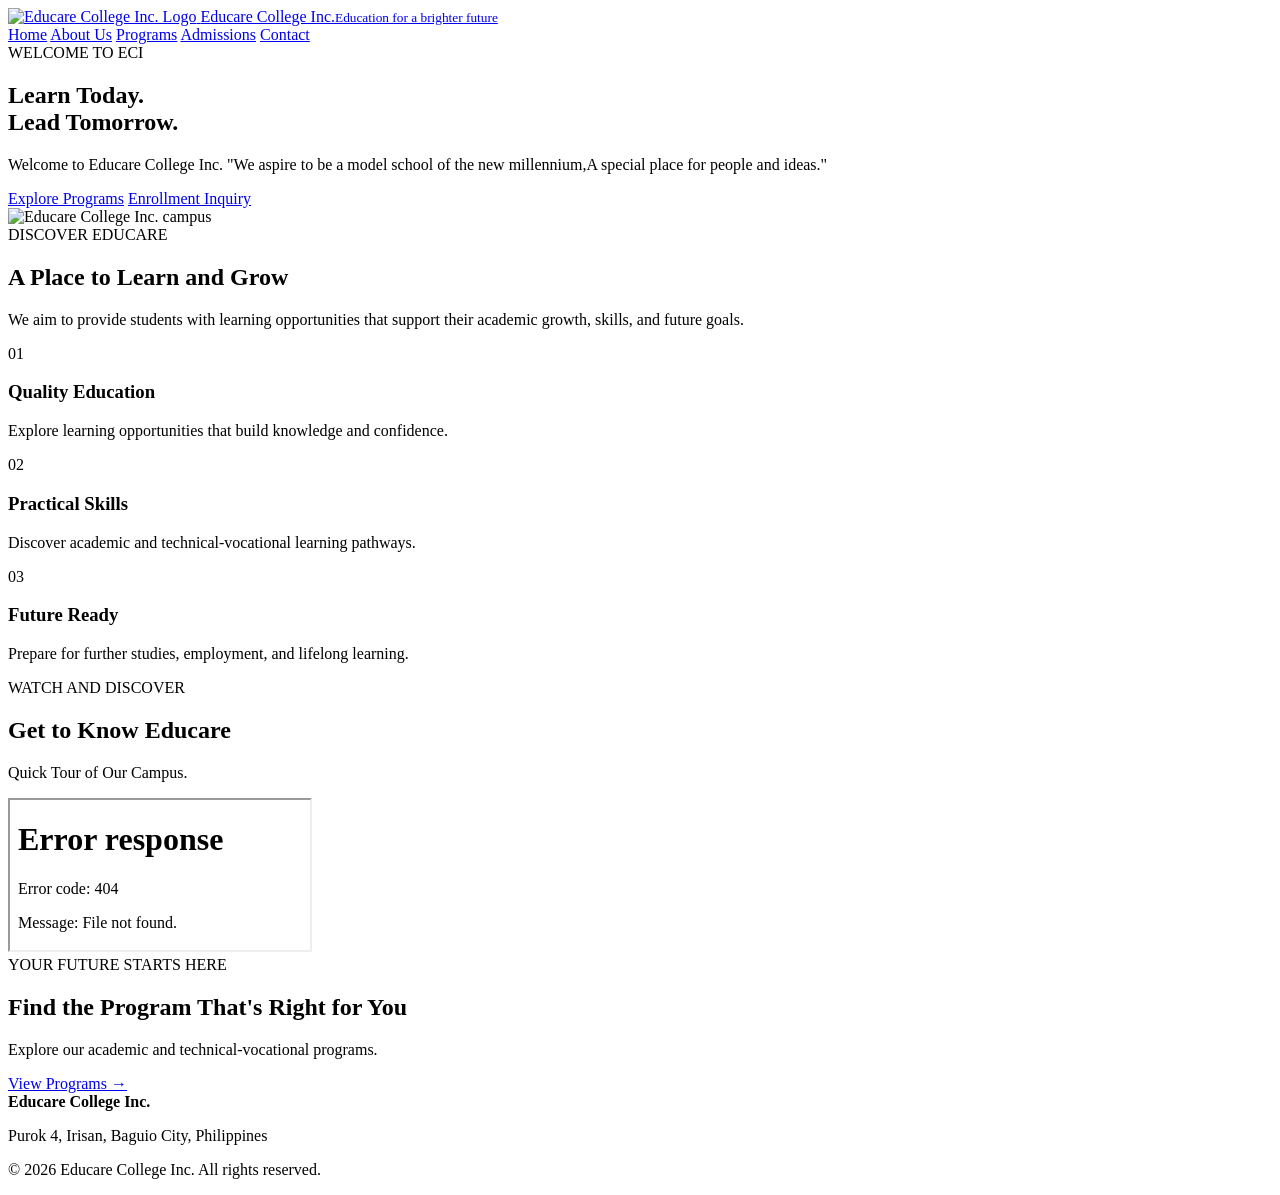
==== index.html @ c8484bf2 "Add files via upload" ====
<!DOCTYPE html>
<html lang="en">
<head>
    <meta charset="UTF-8">
    <meta name="viewport" content="width=device-width, initial-scale=1.0">
    <meta name="description" content="Welcome to Educare College Inc., located in Irisan, Baguio City.">
    <title>Home | Educare College Inc.</title>
    <link rel="stylesheet" href="style.css">
</head>
<body>

<header class="site-header">
    <a class="brand" href="index.html">
        <img src="eci logo.png" style="width: 52px; height: 52px;" alt="Educare College Inc. Logo">
        <span>Educare College Inc.<small>Education for a brighter future</small></span>
    </a>

    <nav class="navbar" aria-label="Main navigation">
        <a class="active" href="index.html">Home</a>
        <a href="about.html">About Us</a>
        <a href="programs.html">Programs</a>
        <a href="admissions.html">Admissions</a>
        <a href="contact.html">Contact</a>
    </nav>
</header>

<main>
    <section class="hero">
        <div class="hero-content">
            <span class="eyebrow">WELCOME TO ECI</span>
            <h1>Learn Today.<br>Lead Tomorrow.</h1>
            <p>
                Welcome to Educare College Inc. "We aspire to be a model school of the new millennium,A special place for people and ideas."
            </p>
            <div class="hero-buttons">
                <a class="button button-light" href="programs.html">Explore Programs</a>
                <a class="button button-outline" href="admissions.html">Enrollment Inquiry</a>
            </div>
        </div>
        <img class="hero-image" src="EDU.jpg" alt="Educare College Inc. campus">
                    <span></span><span></span><span></span>
                    <span></span><span></span><span></span>
                </div>
    </section>

    <section class="section intro-section">
        <div class="section-heading">
            <span class="eyebrow">DISCOVER EDUCARE</span>
            <h2>A Place to Learn and Grow</h2>
            <p>
                We aim to provide students with learning opportunities
                that support their academic growth, skills, and future goals.
            </p>
        </div>

        <div class="feature-grid">
            <article class="feature-card">
                <span class="feature-icon">01</span>
                <h3>Quality Education</h3>
                <p>Explore learning opportunities that build knowledge and confidence.</p>
            </article>
            <article class="feature-card">
                <span class="feature-icon">02</span>
                <h3>Practical Skills</h3>
                <p>Discover academic and technical-vocational learning pathways.</p>
            </article>
            <article class="feature-card">
                <span class="feature-icon">03</span>
                <h3>Future Ready</h3>
                <p>Prepare for further studies, employment, and lifelong learning.</p>
            </article>
        </div>
    </section>

    <section class="video-section">
        <div class="section-heading">
            <span class="eyebrow">WATCH AND DISCOVER</span>
            <h2>Get to Know Educare</h2>
            <p>Quick Tour of Our Campus.</p>
        </div>
        <div class="video-frame">
            <iframe
                src="Video Project 1.mp4"
                title="Educare College Inc. introduction video"
                allow="autoplay"
                allowfullscreen>
            </iframe>
        </div>
    </section>

    <section class="cta-section">
        <div>
            <span class="eyebrow">YOUR FUTURE STARTS HERE</span>
            <h2>Find the Program That's Right for You</h2>
            <p>Explore our academic and technical-vocational programs.</p>
        </div>
        <a class="button button-light" href="programs.html">View Programs →</a>
    </section>
</main>

<footer class="site-footer">
    <div>
        <strong>Educare College Inc.</strong>
        <p>Purok 4, Irisan, Baguio City, Philippines</p>
    </div>
    <p>© 2026 Educare College Inc. All rights reserved.</p>
</footer>

</body>
</html>
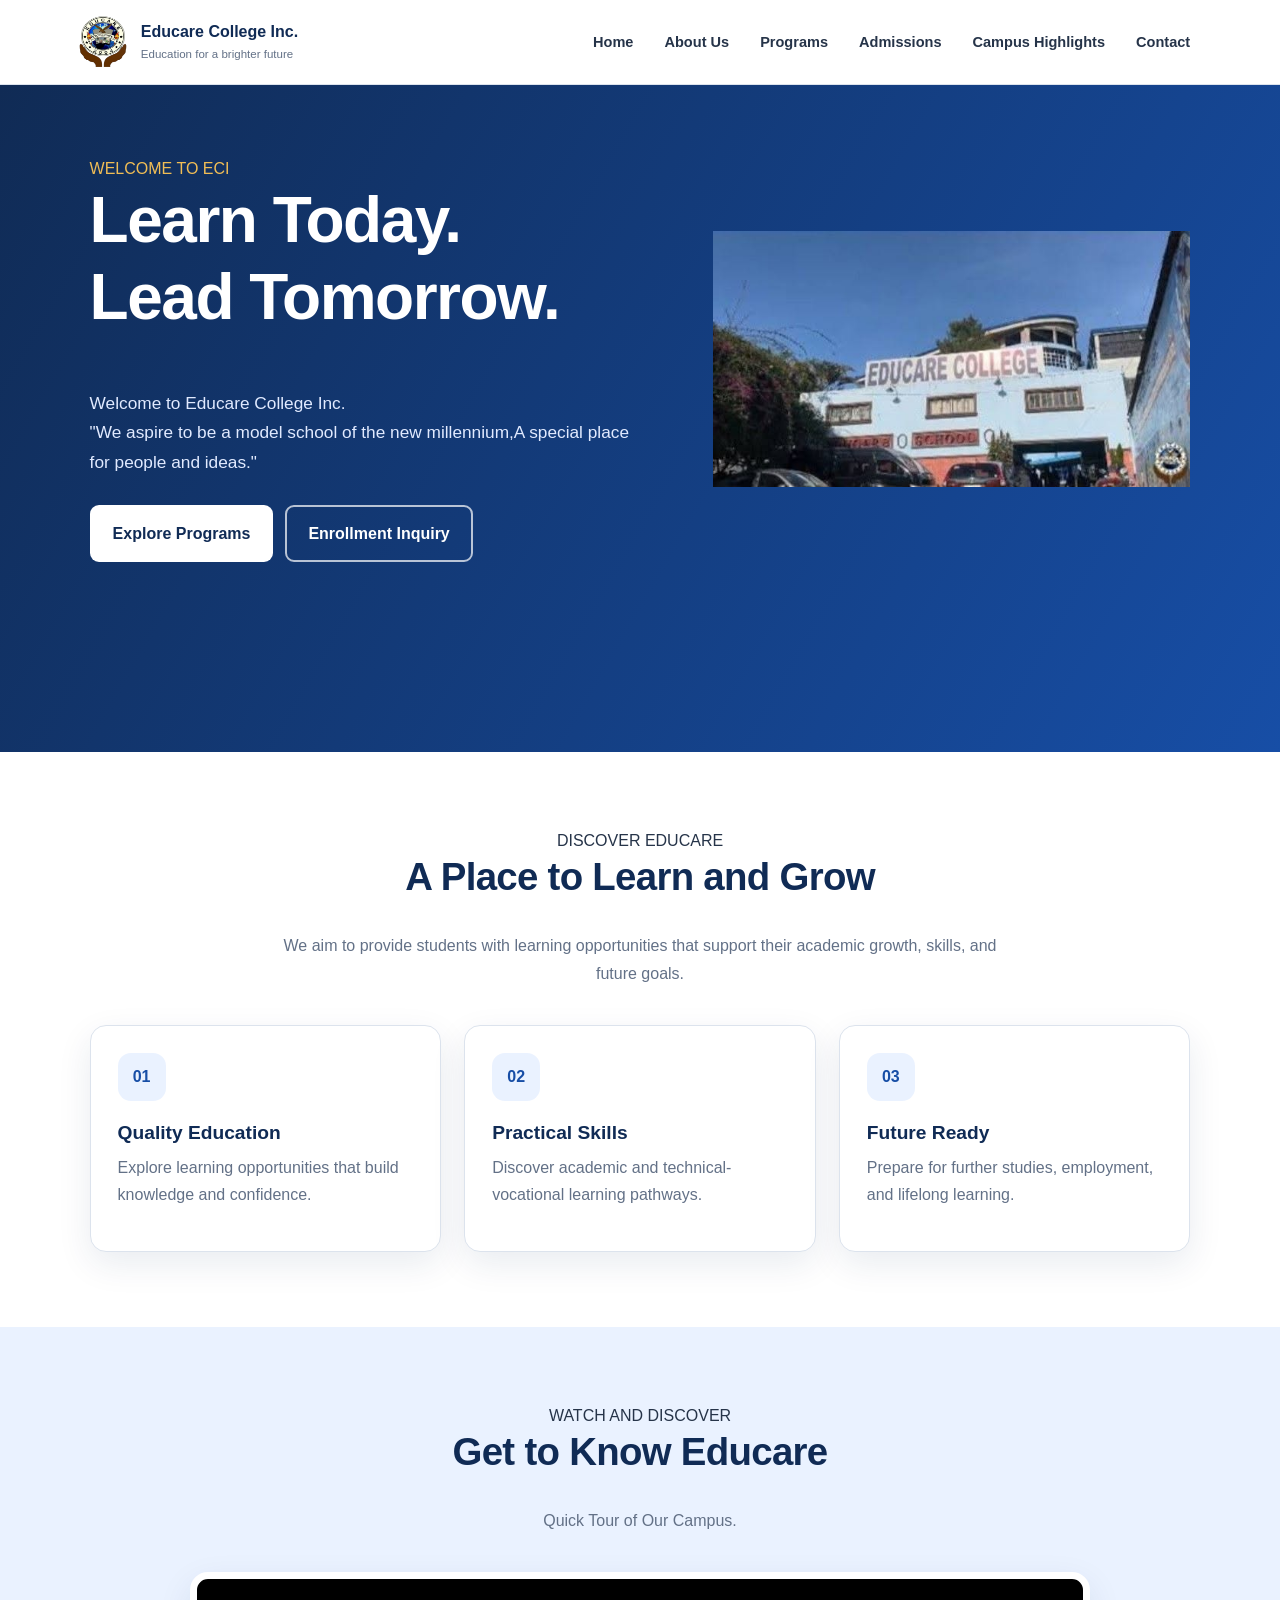
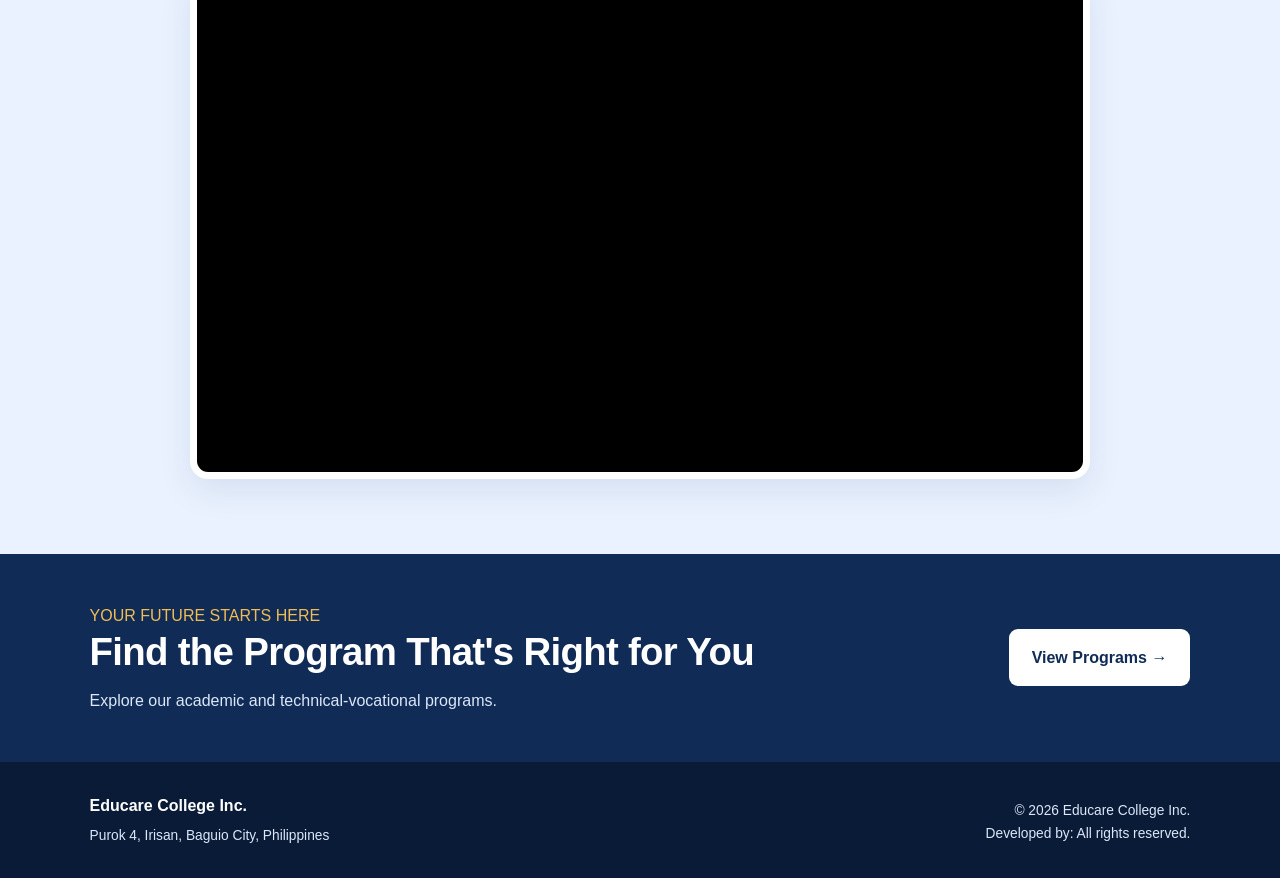
==== commit 370d3f8f: "Add files via upload" ====
--- a/index.html
+++ b/index.html
@@ -1,11 +1,9 @@
-
 <!DOCTYPE html>
 <html lang="en">
 <head>
     <meta charset="UTF-8">
     <meta name="viewport" content="width=device-width, initial-scale=1.0">
-    <meta name="description" content="Welcome to Educare College Inc., located in Irisan, Baguio City.">
-    <title>Home | Educare College Inc.</title>
+    <title>Campus Highlights | Educare College Inc.</title>
     <link rel="stylesheet" href="style.css">
 </head>
 <body>
@@ -13,14 +11,17 @@
 <header class="site-header">
     <a class="brand" href="index.html">
         <img src="eci logo.png" style="width: 52px; height: 52px;" alt="Educare College Inc. Logo">
-        <span>Educare College Inc.<small>Education for a brighter future</small></span>
+        <span>Educare College Inc.
+            <small>Education for a brighter future</small>
+        </span>
     </a>
 
     <nav class="navbar" aria-label="Main navigation">
-        <a class="active" href="index.html">Home</a>
+        <a href="index.html">Home</a>
         <a href="about.html">About Us</a>
         <a href="programs.html">Programs</a>
         <a href="admissions.html">Admissions</a>
+        <a href="highlights.html">Campus Highlights</a>
         <a href="contact.html">Contact</a>
     </nav>
 </header>
@@ -31,7 +32,7 @@
             <span class="eyebrow">WELCOME TO ECI</span>
             <h1>Learn Today.<br>Lead Tomorrow.</h1>
             <p>
-                Welcome to Educare College Inc. "We aspire to be a model school of the new millennium,A special place for people and ideas."
+                Welcome to Educare College Inc. <br>"We aspire to be a model school of the new millennium,A special place for people and ideas."
             </p>
             <div class="hero-buttons">
                 <a class="button button-light" href="programs.html">Explore Programs</a>
@@ -104,7 +105,7 @@
         <strong>Educare College Inc.</strong>
         <p>Purok 4, Irisan, Baguio City, Philippines</p>
     </div>
-    <p>© 2026 Educare College Inc. All rights reserved.</p>
+    <p>© 2026 Educare College Inc.<br>Developed by: All rights reserved.</p>
 </footer>
 
 </body>
--- a/style.css
+++ b/style.css
@@ -0,0 +1,778 @@
+/* =========================================
+   EDUCARE COLLEGE INC.
+   Shared website stylesheet
+   ========================================= */
+
+:root {
+    --navy: #102b55;
+    --blue: #174ea6;
+    --blue-light: #eaf2ff;
+    --sky: #dceaff;
+    --white: #ffffff;
+    --background: #f7f9fc;
+    --text: #263449;
+    --muted: #637187;
+    --border: #dce3ed;
+    --accent: #f0bd55;
+    --shadow: 0 12px 35px rgba(16, 43, 85, 0.09);
+}
+
+* {
+    box-sizing: border-box;
+}
+
+html {
+    scroll-behavior: smooth;
+}
+
+body {
+    margin: 0;
+    font-family: Arial, Helvetica, sans-serif;
+    background: var(--white);
+    color: var(--text);
+    line-height: 1.7;
+}
+
+img {
+    max-width: 100%;
+    display: block;
+}
+
+a {
+    color: var(--blue);
+    text-decoration: none;
+}
+
+a:hover {
+    color: var(--navy);
+}
+
+a:focus-visible,
+button:focus-visible,
+input:focus-visible,
+select:focus-visible,
+textarea:focus-visible {
+    outline: 3px solid var(--accent);
+    outline-offset: 3px;
+}
+
+h1, h2, h3 {
+    color: var(--navy);
+    line-height: 1.2;
+    margin-top: 0;
+}
+
+h1 {
+    font-size: clamp(2.4rem, 5vw, 4.4rem);
+    letter-spacing: -1.5px;
+}
+
+h2 {
+    font-size: clamp(1.8rem, 3vw, 2.7rem);
+    letter-spacing: -0.7px;
+}
+
+p {
+    margin-top: 0;
+}
+
+.site-header {
+    display: flex;
+    align-items: center;
+    justify-content: space-between;
+    gap: 24px;
+    padding: 16px 6%;
+    background: var(--white);
+    border-bottom: 1px solid var(--border);
+    position: relative;
+    z-index: 2;
+}
+
+.brand {
+    display: flex;
+    align-items: center;
+    gap: 12px;
+    color: var(--navy);
+    font-size: 1rem;
+    font-weight: 800;
+    line-height: 1.3;
+}
+
+.brand small {
+    display: block;
+    margin-top: 4px;
+    color: var(--muted);
+    font-size: 0.72rem;
+    font-weight: 400;
+}
+
+
+.navbar {
+    display: flex;
+    align-items: center;
+    justify-content: flex-end;
+    gap: 5px;
+    flex-wrap: wrap;
+}
+
+.navbar a {
+    padding: 10px 13px;
+    border-radius: 9px;
+    color: var(--text);
+    font-size: 0.91rem;
+    font-weight: 700;
+    transition: background 0.2s, color 0.2s;
+}
+
+.navbar a:hover,
+.navbar a.active {
+    background: var(--blue-light);
+    color: var(--blue);
+}
+
+.hero {
+    min-height: 510px;
+    padding: 70px 7%;
+    display: grid;
+    grid-template-columns: 1.1fr 0.9fr;
+    align-items: center;
+    gap: 40px;
+    overflow: hidden;
+    background: linear-gradient(120deg, var(--navy), var(--blue));
+    color: var(--white);
+}
+
+.hero h1,
+.hero h2 {
+    color: var(--white);
+}
+
+.hero p {
+    max-width: 560px;
+    color: #e1eaff;
+    font-size: 1.08rem;}
+
+.hero .eyebrow,
+.cta-section .eyebrow {
+    color: var(--accent);
+}
+
+.hero-buttons {
+    display: flex;
+    flex-wrap: wrap;
+    gap: 12px;
+    margin-top: 28px;
+}
+
+.button {
+    display: inline-flex;
+    align-items: center;
+    justify-content: center;
+    padding: 13px 21px;
+    border: 2px solid transparent;
+    border-radius: 9px;
+    font: inherit;
+    font-weight: 700;
+    text-align: center;
+    cursor: pointer;
+    transition: transform 0.2s, background 0.2s;
+}
+
+.button:hover {
+    transform: translateY(-2px);
+}
+
+.button-light {
+    background: var(--white);
+    color: var(--navy);
+}
+
+.button-light:hover {
+    background: var(--sky);
+    color: var(--navy);
+}
+
+.button-outline {
+    border-color: rgba(255, 255, 255, 0.7);
+    color: var(--white);
+}
+
+.button-outline:hover {
+    background: rgba(255, 255, 255, 0.12);
+    color: var(--white);
+}
+
+.button-primary {
+    width: 100%;
+    background: var(--blue);
+    color: var(--white);
+}
+
+.button-primary:hover {
+    background: var(--navy);
+    color: var(--white);
+}
+
+/* CSS school illustration */
+
+.hero-art {
+    min-height: 340px;
+    position: relative;
+    display: flex;
+    align-items: flex-end;
+    justify-content: center;
+    overflow: hidden;
+    border-radius: 25px;
+    background: linear-gradient(#b8d7ff, #edf5ff);
+}
+
+.art-sun {
+    position: absolute;
+    width: 90px;
+    height: 90px;
+    right: 12%;
+    top: 12%;
+    border-radius: 50%;
+    background: var(--accent);
+}
+
+.art-building {
+    position: relative;
+    z-index: 1;
+    width: 70%;
+    height: 220px;
+    margin-bottom: 26px;
+    padding: 20px 12px 0;
+    background: #ffffff;
+    border: 4px solid #b5c9e6;
+    box-shadow: 12px 12px 0 rgba(16, 43, 85, 0.12);
+    text-align: center;
+}
+
+.art-roof {
+    position: absolute;
+    left: -9%;
+    right: -9%;
+    top: -30px;
+    height: 32px;
+    background: var(--navy);
+    clip-path: polygon(10% 0, 90% 0, 100% 100%, 0 100%);
+}
+
+.art-sign {
+    margin: 4px auto 16px;
+    padding: 5px;
+    max-width: 170px;
+    background: var(--blue);
+    color: var(--white);
+    font-size: 0.75rem;
+    font-weight: 800;
+    letter-spacing: 2px;
+}
+
+.art-windows {
+    display: grid;
+    grid-template-columns: repeat(3, 1fr);
+    gap: 10px;
+}
+
+.art-windows span {
+    height: 38px;
+    background: #a9d1ff;
+    border: 3px solid var(--navy);
+}
+
+.art-door {
+    width: 45px;
+    height: 56px;
+    margin: 10px auto 0;
+    background: var(--navy);
+    border-radius: 8px 8px 0 0;
+}
+
+.art-ground {
+    position: absolute;
+    bottom: 0;
+    width: 100%;
+    height: 45px;
+    background: #a7d5ad;
+}
+
+.section {
+    padding: 75px 7%;
+}
+
+.soft-section {
+    background: var(--background);
+}
+
+.section-heading {
+    max-width: 720px;
+    margin: 0 auto 38px;
+    text-align: center;
+}
+
+.section-heading p {
+    color: var(--muted);
+}
+
+.feature-grid,
+.program-grid,
+.contact-grid,
+.three-column {
+    display: grid;
+    grid-template-columns: repeat(3, minmax(0, 1fr));
+    gap: 23px;
+}
+
+.feature-card,
+.program-card,
+.content-card,
+.contact-card,
+.person-card {
+    padding: 27px;
+    border: 1px solid var(--border);
+    border-radius: 16px;
+    background: var(--white);
+    box-shadow: var(--shadow);
+}
+
+.feature-icon,
+.program-icon {
+    width: 48px;
+    height: 48px;
+    display: grid;
+    place-items: center;
+    margin-bottom: 20px;
+    border-radius: 13px;
+    background: var(--blue-light);
+    color: var(--blue);
+    font-weight: 800;
+}
+
+.feature-card h3,
+.program-card h3,
+.content-card h3,
+.contact-card h3,
+.person-card h3 {
+    margin-bottom: 10px;
+    font-size: 1.2rem;
+}
+
+.feature-card p,
+.program-card p,
+.content-card p,
+.contact-card p,
+.person-card p {
+    color: var(--muted);
+}
+
+.video-section {
+    padding: 75px 7%;
+    background: var(--blue-light);
+}
+
+.video-frame {
+    width: min(100%, 900px);
+    margin: auto;
+    overflow: hidden;
+    border: 7px solid var(--white);
+    border-radius: 18px;
+    background: #000;
+    box-shadow: var(--shadow);
+    aspect-ratio: 16 / 9;
+}
+
+.video-frame iframe {
+    width: 100%;
+    height: 100%;
+    border: 0;
+}
+
+.cta-section {
+    display: flex;
+    align-items: center;
+    justify-content: space-between;
+    gap: 25px;
+    padding: 48px 7%;
+    background: var(--navy);
+    color: var(--white);
+}
+
+.cta-section h2 {
+    color: var(--white);
+    margin-bottom: 12px;
+}
+
+.cta-section p {
+    margin-bottom: 0;
+    color: #dce7f9;
+}
+
+.cta-section .button {
+    flex-shrink: 0;
+}
+
+.page-banner {
+    padding: 65px 7%;
+    text-align: center;
+    background: linear-gradient(120deg, var(--blue-light), #f8fbff);
+}
+
+.page-banner h1 {
+    margin-bottom: 15px;
+    font-size: clamp(2.2rem, 4vw, 3.5rem);
+}
+
+.page-banner p {
+    max-width: 680px;
+    margin: auto;
+    color: var(--muted);
+}
+
+.notice {
+    padding: 13px 15px;
+    border-left: 4px solid var(--accent);
+    background: #fff8e8;
+    color: #65532b !important;
+    font-size: 0.9rem;
+}
+
+.program-grid {
+    grid-template-columns: repeat(3, minmax(0, 1fr));
+}
+
+.program-tag {
+    display: inline-block;
+    margin-bottom: 12px;
+    color: var(--blue);
+    font-size: 0.7rem;
+    font-weight: 800;
+    letter-spacing: 1.5px;
+}
+
+.program-card {
+    transition: transform 0.2s, box-shadow 0.2s;
+}
+
+.program-card:hover {
+    transform: translateY(-4px);
+    box-shadow: 0 18px 38px rgba(16, 43, 85, 0.14);
+}
+
+.styled-list {
+    padding-left: 22px;
+    color: var(--muted);
+}
+
+.person-card {
+    text-align: center;
+}
+
+.person-avatar {
+    width: 75px;
+    height: 75px;
+    display: grid;
+    place-items: center;
+    margin: 0 auto 20px;
+    border-radius: 50%;
+    background: var(--blue-light);
+    color: var(--blue);
+    font-size: 1.4rem;
+    font-weight: 800;
+}
+
+/* Organizational chart */
+
+.org-chart {
+    max-width: 900px;
+    margin: auto;
+    text-align: center;
+}
+
+.org-node {
+    min-width: 170px;
+    padding: 16px 20px;
+    border: 2px solid #b9cff0;
+    border-radius: 12px;
+    background: var(--white);
+    color: var(--navy);
+    font-weight: 700;
+    box-shadow: var(--shadow);
+}
+
+.org-top {
+    display: inline-block;
+    background: var(--blue-light);
+}
+
+.org-director {
+    display: inline-block;
+    background: var(--navy);
+    color: var(--white);
+    border-color: var(--navy);
+}
+
+.org-line {
+    width: 2px;
+    height: 30px;
+    margin: auto;
+    background: #9ab5de;
+}
+
+.org-branches {
+    display: grid;
+    grid-template-columns: repeat(3, minmax(0, 1fr));
+    gap: 18px;
+    position: relative;
+}
+
+.gallery-grid {
+    display: grid;
+    grid-template-columns: repeat(3, minmax(0, 1fr));
+    gap: 20px;
+}
+
+.gallery-placeholder {
+    min-height: 200px;
+    display: grid;
+    place-items: center;
+    padding: 20px;
+    border: 2px dashed #9ab5de;
+    border-radius: 15px;
+    background: linear-gradient(135deg, var(--blue-light), #ffffff);
+    color: var(--blue);
+    font-weight: 700;
+    text-align: center;
+}
+
+/* Admissions form */
+
+.admissions-layout {
+    display: grid;
+    grid-template-columns: 0.9fr 1.1fr;
+    align-items: start;
+    gap: 40px;
+}
+
+.admissions-info > p {
+    color: var(--muted);
+}
+
+.admissions-info .content-card {
+    margin-top: 22px;
+}
+
+.form-card {
+    padding: 32px;
+    border: 1px solid var(--border);
+    border-radius: 18px;
+    background: var(--white);
+    box-shadow: var(--shadow);
+}
+
+.form-card h2 {
+    font-size: 2rem;
+}
+
+.form-card > p {
+    color: var(--muted);
+}
+
+.form-card form {
+    display: grid;
+    gap: 10px;
+}
+
+.form-card label {
+    margin-top: 9px;
+    color: var(--navy);
+    font-size: 0.91rem;
+    font-weight: 700;
+}
+
+.form-card input:not([type="checkbox"]),
+.form-card select,
+.form-card textarea {
+    width: 100%;
+    padding: 13px 14px;
+    border: 1px solid #cbd5e1;
+    border-radius: 8px;
+    background: #fff;
+    color: var(--text);
+    font: inherit;
+}
+
+.form-card input:focus,
+.form-card select:focus,
+.form-card textarea:focus {
+    border-color: var(--blue);
+}
+
+.form-card textarea {
+    resize: vertical;
+}
+
+.form-card .consent-label {
+    display: flex;
+    align-items: flex-start;
+    gap: 10px;
+    font-weight: 400;
+    color: var(--muted);
+}
+
+.consent-label input {
+    margin-top: 6px;
+    flex-shrink: 0;
+}
+
+.form-note {
+    margin-top: 10px;
+    font-size: 0.82rem;
+    color: var(--muted);
+}
+
+.contact-grid {
+    grid-template-columns: repeat(2, minmax(0, 1fr));
+}
+
+.contact-card a {
+    display: inline-block;
+    margin-top: 8px;
+    font-weight: 700;
+}
+
+.contact-cta {
+    margin-top: 55px;
+}
+
+/* Footer */
+
+.site-footer {
+    display: flex;
+    justify-content: space-between;
+    align-items: center;
+    gap: 25px;
+    padding: 30px 7%;
+    background: #091b36;
+    color: #dce7f9;
+}
+
+.site-footer strong {
+    color: var(--white);
+}
+
+.site-footer p {
+    margin: 5px 0 0;
+    font-size: 0.86rem;
+}
+
+.site-footer > p {
+    text-align: right;
+}
+
+/* Responsive layouts */
+
+@media (max-width: 1000px) {
+    .site-header {
+        flex-direction: column;
+        align-items: flex-start;
+    }
+
+    .navbar {
+        justify-content: flex-start;
+        width: 100%;
+    }
+
+    .hero {
+        grid-template-columns: 1fr;
+    }
+
+    .hero-art {
+        min-height: 290px;
+    }
+
+    .feature-grid,
+    .program-grid,
+    .three-column {
+        grid-template-columns: repeat(2, minmax(0, 1fr));
+    }
+
+    .admissions-layout {
+        grid-template-columns: 1fr;
+    }
+}
+
+@media (max-width: 600px) {
+    .site-header {
+        padding: 15px 5%;
+    }
+
+    .navbar {
+        gap: 4px;
+    }
+
+    .navbar a {
+        padding: 8px 10px;
+        font-size: 0.84rem;
+    }
+
+    .hero {
+        padding: 55px 6%;
+    }
+
+    .hero-art {
+        min-height: 240px;
+    }
+
+    .art-building {
+        height: 190px;
+        width: 76%;
+    }
+
+    .section,
+    .video-section {
+        padding: 52px 6%;
+    }
+
+    .feature-grid,
+    .program-grid,
+    .thirteen-column,
+    .contact-grid,
+    .gallery-grid,
+    .org-branches {
+        grid-template-columns: 1fr;
+    }
+
+    .feature-card,
+    .program-card,
+    .content-card,
+    .contact-card,
+    .person-card {
+        padding: 22px;
+    }
+
+    .cta-section {
+        align-items: flex-start;
+        flex-direction: column;
+        padding: 40px 6%;
+    }
+
+    .form-card {
+        padding: 22px;
+    }
+
+    .site-footer {
+        flex-direction: column;
+        align-items: flex-start;
+        padding: 28px 6%;
+    }
+
+    .site-footer > p {
+        text-align: left;
+    }
+
+    .org-node {
+        width: 100%;
+    }
+}
